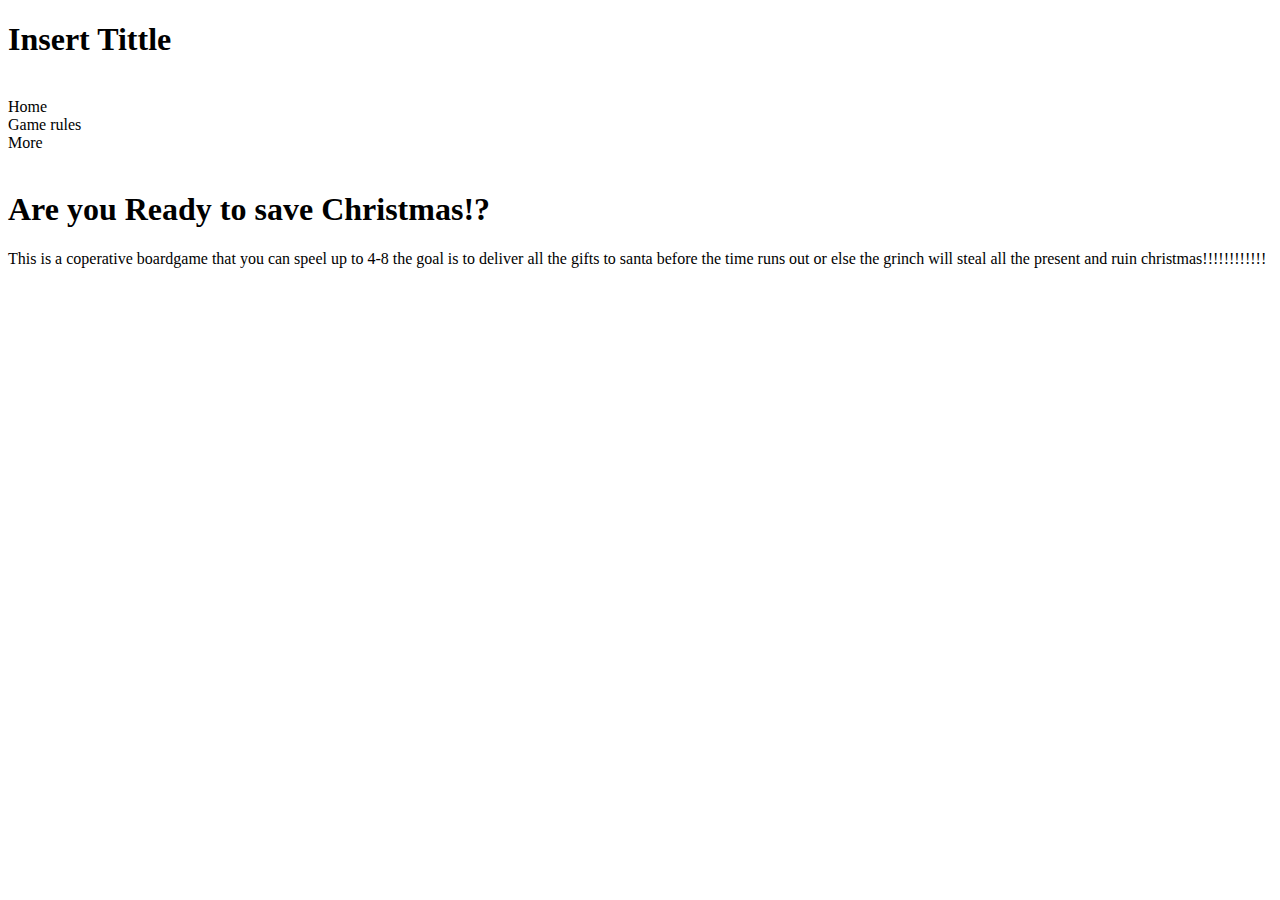
==== Index.html @ 1ae898ca "Concept" ====
<!DOCTYPE html>
<html lang="en">
<head>
    <link rel="stylesheet" href="css/style.css">

    <meta charset="UTF-8">
    <title>Last Christmas</title>
</head>
<body>
<h1 class="">Insert Tittle </h1>
<img src="" class="logo">
<div class="Menu">

   <div class="Menu items">
    Home
   </div>

  <div class="Menu items">
   Game rules
  </div>

  <div class="Menu items">
   More
  </div>



</div>

<img src="" class="">


<h1 class="Header1">
 Are you Ready to save Christmas!?
</h1>


<p class="">
  This is a coperative boardgame that you can speel up to 4-8 the goal is to deliver all the gifts  to santa before
  the time runs out or else the grinch will steal all the present and ruin christmas!!!!!!!!!!!!
</p>










<script src="Script/Script.js"> </script>
</body>
</html>
---- css/style.css ----
body {

}

.logo{

}
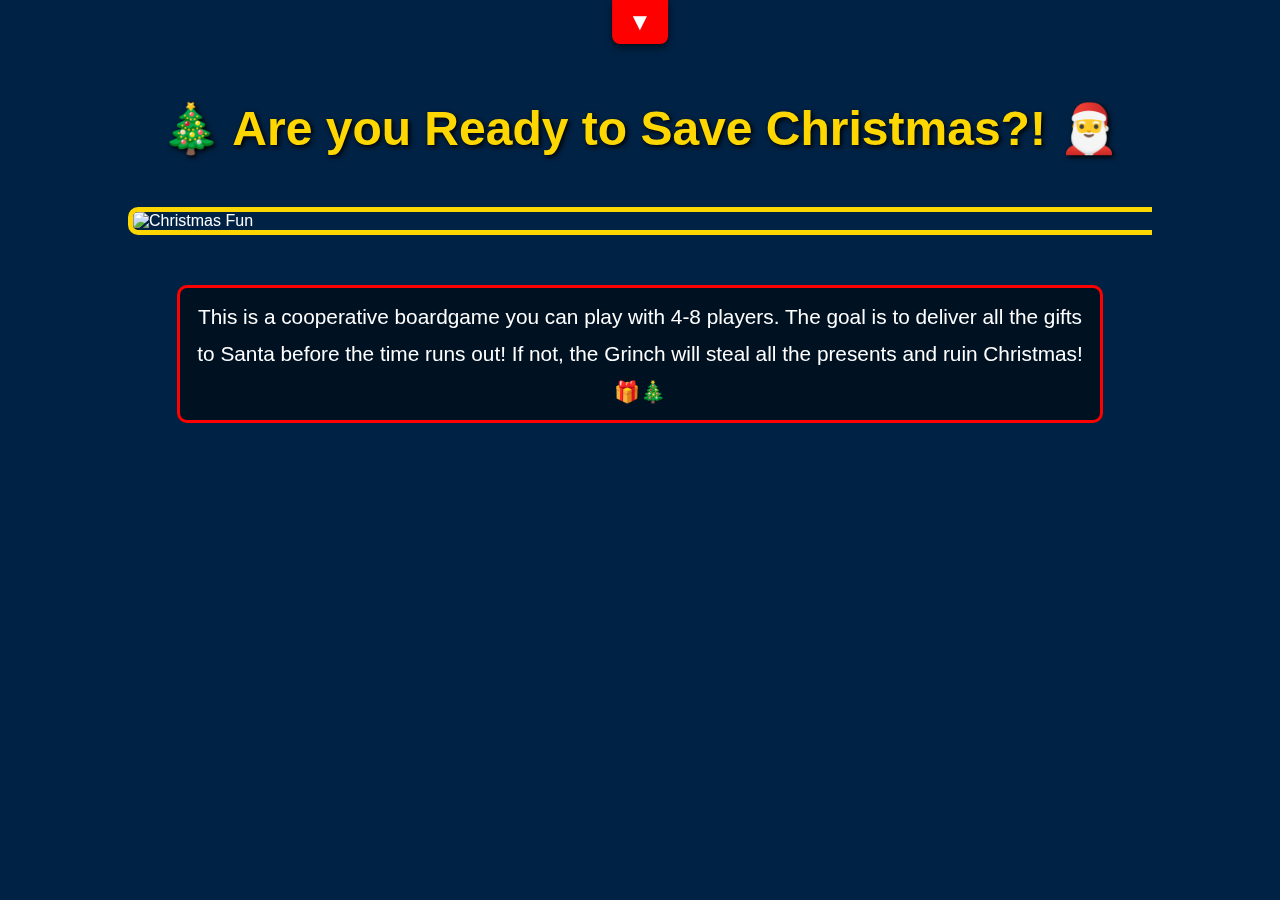
==== commit eca2b709: "Over night update" ====
--- a/Index.html
+++ b/Index.html
@@ -1,54 +1,45 @@
 <!DOCTYPE html>
 <html lang="en">
 <head>
+    <meta charset="UTF-8">
+    <meta name="viewport" content="width=device-width, initial-scale=1.0">
+    <title>Last Christmas</title>
     <link rel="stylesheet" href="css/style.css">
-
-    <meta charset="UTF-8">
-    <title>Last Christmas</title>
+    <script src="Script/Script.js" defer></script>
 </head>
 <body>
-<h1 class="">Insert Tittle </h1>
-<img src="" class="logo">
-<div class="Menu">
+<!-- Snow Animation -->
+<div class="snowfall"></div>
 
-   <div class="Menu items">
-    Home
-   </div>
+<!-- Dropdown Menu Trigger -->
+<div class="menu-button" onclick="toggleMenu()">▼</div>
 
-  <div class="Menu items">
-   Game rules
-  </div>
+<!-- Navigation Menu -->
+<nav class="menu" id="dropdownMenu">
+    <ul>
+        <li><a href="Index.html">Home</a></li>
+        <li><a href="Gamerules.html">Game Rules</a></li>
+        <li><a href="Liedjes.html">Liedjes</a></li>
+        <li><a href="Timer.html">Timer</a></li>
+        <li><a href="More.html">More</a></li>
+    </ul>
+</nav>
 
-  <div class="Menu items">
-   More
-  </div>
+<!-- Main Content -->
+<main>
+    <h1 class="title">🎄 Are you Ready to Save Christmas?! 🎅</h1>
 
+    <!-- Slideshow -->
+    <div class="slideshow-container">
+        <img class="slide" src="images/christmas1.jpg" alt="Christmas Fun">
+        <img class="slide" src="images/christmas2.jpg" alt="Christmas Gifts">
+        <img class="slide" src="images/christmas3.jpg" alt="Snowy Adventure">
+    </div>
 
-
-</div>
-
-<img src="" class="">
-
-
-<h1 class="Header1">
- Are you Ready to save Christmas!?
-</h1>
-
-
-<p class="">
-  This is a coperative boardgame that you can speel up to 4-8 the goal is to deliver all the gifts  to santa before
-  the time runs out or else the grinch will steal all the present and ruin christmas!!!!!!!!!!!!
-</p>
-
-
-
-
-
-
-
-
-
-
-<script src="Script/Script.js"> </script>
+    <p class="description">
+        This is a cooperative boardgame you can play with 4-8 players. The goal is to deliver all the gifts to Santa
+        before the time runs out! If not, the Grinch will steal all the presents and ruin Christmas! 🎁🎄
+    </p>
+</main>
 </body>
-</html>+</html>
--- a/css/style.css
+++ b/css/style.css
@@ -1,7 +1,206 @@
+/* General Page Styling */
+
+
+h1 {
+    font-size: 2.5rem;
+    color: #ffd700;
+    text-shadow: 2px 2px 5px #000;
+    margin-bottom: 20px;
+}
+
+p {
+    font-size: 1.2rem;
+    color: #fff;
+    line-height: 1.6;
+    margin: 20px auto;
+    max-width: 900px;
+    background-color: rgba(0, 0, 0, 0.7); /* Darker background for paragraphs */
+    padding: 10px;
+    border: 2px solid #ff0000;
+    border-radius: 8px;
+}
+
+img {
+    display: block;
+    margin: 20px auto;
+    max-width: 100%;
+    border: 3px solid #ffd700;
+    border-radius: 10px;
+}
+
+/* Spotify Embed */
+.spotify-container {
+    display: flex;
+    justify-content: center;
+    margin-top: 20px;
+}
+
+iframe {
+    border-radius: 10px;
+    box-shadow: 0 4px 6px rgba(0, 0, 0, 0.7);
+}
+
+/* Timer Page */
+button {
+    background-color: #ff0000;
+    color: #fff;
+    font-size: 1.2rem;
+    padding: 10px 20px;
+    border: none;
+    border-radius: 8px;
+    box-shadow: 0 4px 6px rgba(0, 0, 0, 0.5);
+    cursor: pointer;
+    transition: background-color 0.3s;
+}
+
+button:hover {
+    background-color: #cc0000;
+}
+
+#timer {
+    font-size: 2.5rem;
+    color: #ffd700;
+    margin-top: 20px;
+    text-shadow: 2px 2px 4px #000;
+}
+
+/* General Styling */
 body {
-
-}
-
-.logo{
-
-}
+    margin: 0;
+    padding: 0;
+    font-family: 'Arial', sans-serif;
+    background-color: #002244; /* Dark background to match your theme */
+    color: #fff;
+    overflow-x: hidden;
+    position: relative;
+}
+
+/* Snowfall Animation */
+.snowfall {
+    position: fixed;
+    top: 0;
+    left: 0;
+    width: 100%;
+    height: 100%;
+    background: url(https://pngimg.com/d/snow_PNG10.png) repeat; /* Ensuring snow repeats for full screen coverage */
+    opacity: 0.4; /* Soft snow effect */
+    animation: snowfall 15s linear infinite;
+    pointer-events: none;
+    z-index: -1; /* Snowfall stays behind the content */
+}
+
+@keyframes snowfall {
+    0% { background-position: 0 0; }
+    100% { background-position: 1000px 1000px; }
+}
+
+/* Dropdown Menu Button */
+.menu-button {
+    position: fixed;
+    top: 0;
+    left: 50%;
+    transform: translateX(-50%);
+    background-color: #ff0000;
+    color: #fff;
+    padding: 8px 16px;
+    font-size: 1.5rem;
+    text-align: center;
+    border-radius: 0 0 8px 8px;
+    cursor: pointer;
+    z-index: 1000;
+    box-shadow: 0 4px 6px rgba(0, 0, 0, 0.5);
+    transition: all 0.3s ease;
+}
+
+.menu-button.open {
+    top: 100%; /* Moves beneath the menu */
+    background-color: #cc0000;
+    transform: translateX(-50%) rotate(180deg);
+}
+
+/* Navigation Menu */
+nav.menu {
+    position: fixed;
+    top: 0;
+    left: 0;
+    width: 100%;
+    background: linear-gradient(to bottom, #ff0000, #990000);
+    display: none;
+    z-index: 999;
+    box-shadow: 0 4px 8px rgba(0, 0, 0, 0.5);
+}
+
+nav.menu ul {
+    list-style: none;
+    display: flex;
+    justify-content: center;
+    padding: 20px 0;
+    margin: 0;
+}
+
+nav.menu ul li {
+    margin: 0 20px;
+}
+
+nav.menu ul li a {
+    text-decoration: none;
+    color: #ffd700;
+    font-size: 1.3rem;
+    font-weight: bold;
+    text-shadow: 2px 2px 4px #000;
+    transition: transform 0.3s, color 0.3s;
+}
+
+nav.menu ul li a:hover {
+    color: #fff;
+    transform: scale(1.1);
+}
+
+/* Main Title */
+.title {
+    text-align: center;
+    font-size: 3rem;
+    margin-top: 100px;
+    color: #ffd700;
+    text-shadow: 2px 2px 5px #000;
+}
+
+/* Slideshow */
+.slideshow-container {
+    width: 80%;
+    margin: 30px auto;
+    position: relative;
+    overflow: hidden;
+}
+
+.slide {
+    width: 100%;
+    display: none;
+    border: 5px solid #ffd700;
+    border-radius: 10px;
+}
+
+.slide:first-child {
+    display: block;
+}
+
+/* Description */
+.description {
+    text-align: center;
+    font-size: 1.3rem;
+    line-height: 1.8;
+    margin: 30px auto;
+    max-width: 900px;
+    padding: 10px;
+    background-color: rgba(0, 0, 0, 0.5);
+    border: 3px solid #ff0000;
+    border-radius: 10px;
+}
+
+/* Spotify Embed */
+.spotify-container {
+    display: flex;
+    justify-content: center;
+    margin: 20px auto;
+    max-width: 600px;
+}
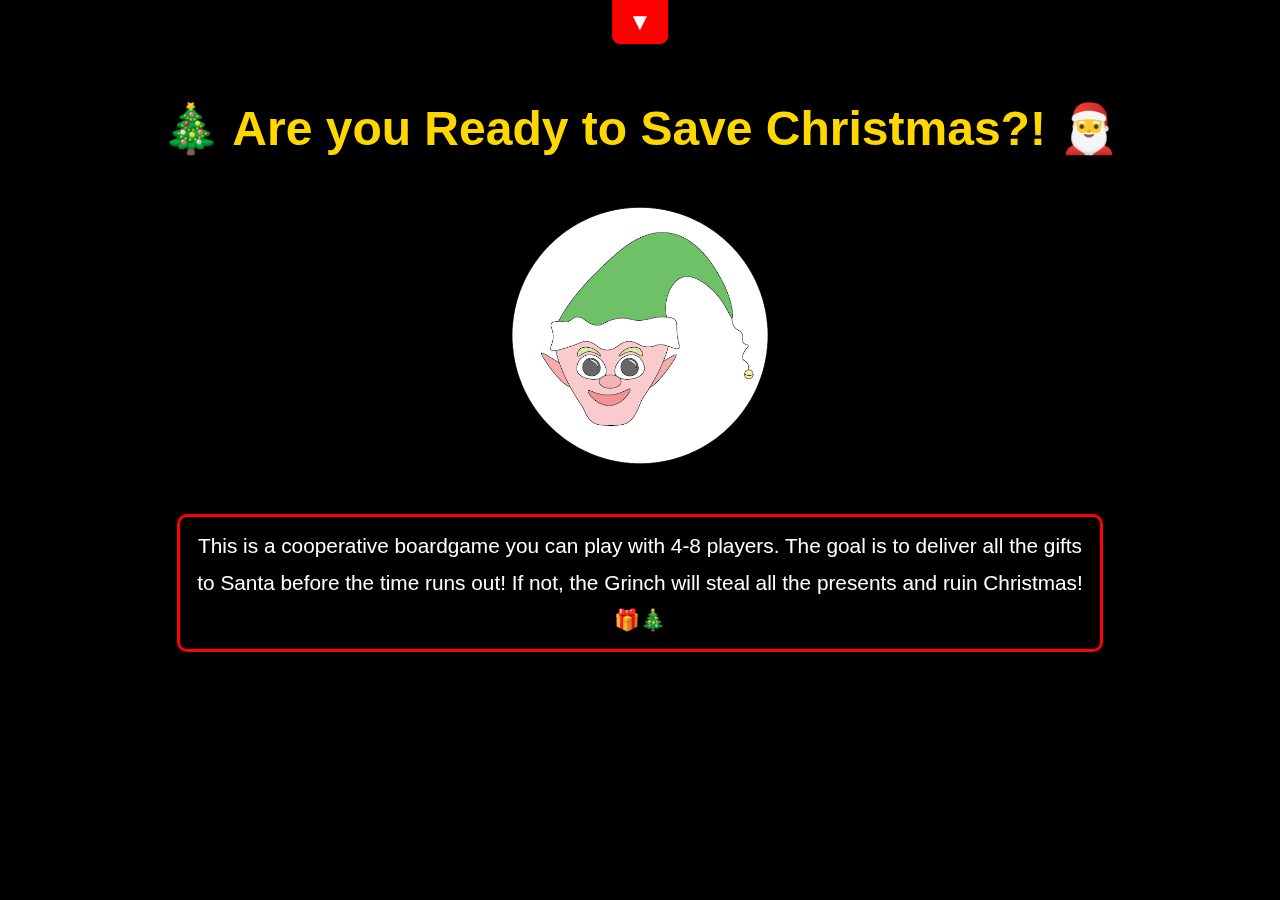
==== commit a6e9d97b: "Tiny update" ====
--- a/Index.html
+++ b/Index.html
@@ -31,9 +31,9 @@
 
     <!-- Slideshow -->
     <div class="slideshow-container">
-        <img class="slide" src="images/christmas1.jpg" alt="Christmas Fun">
-        <img class="slide" src="images/christmas2.jpg" alt="Christmas Gifts">
-        <img class="slide" src="images/christmas3.jpg" alt="Snowy Adventure">
+        <img class="slide" src="Images/elf%20groen.png" alt="Christmas Fun">
+        <img class="slide" src="Images/elf%20base%20zwart.png" alt="Christmas Gifts">
+        <img class="slide" src="Images/elf%20paars.png" alt="Snowy Adventure">
     </div>
 
     <p class="description">
--- a/css/style.css
+++ b/css/style.css
@@ -23,9 +23,8 @@
 img {
     display: block;
     margin: 20px auto;
-    max-width: 100%;
-    border: 3px solid #ffd700;
-    border-radius: 10px;
+    max-width: 25%;
+
 }
 
 /* Spotify Embed */
@@ -69,7 +68,7 @@
     margin: 0;
     padding: 0;
     font-family: 'Arial', sans-serif;
-    background-color: #002244; /* Dark background to match your theme */
+    background-color: black; /* Dark background to match your theme */
     color: #fff;
     overflow-x: hidden;
     position: relative;
@@ -176,8 +175,7 @@
 .slide {
     width: 100%;
     display: none;
-    border: 5px solid #ffd700;
-    border-radius: 10px;
+
 }
 
 .slide:first-child {
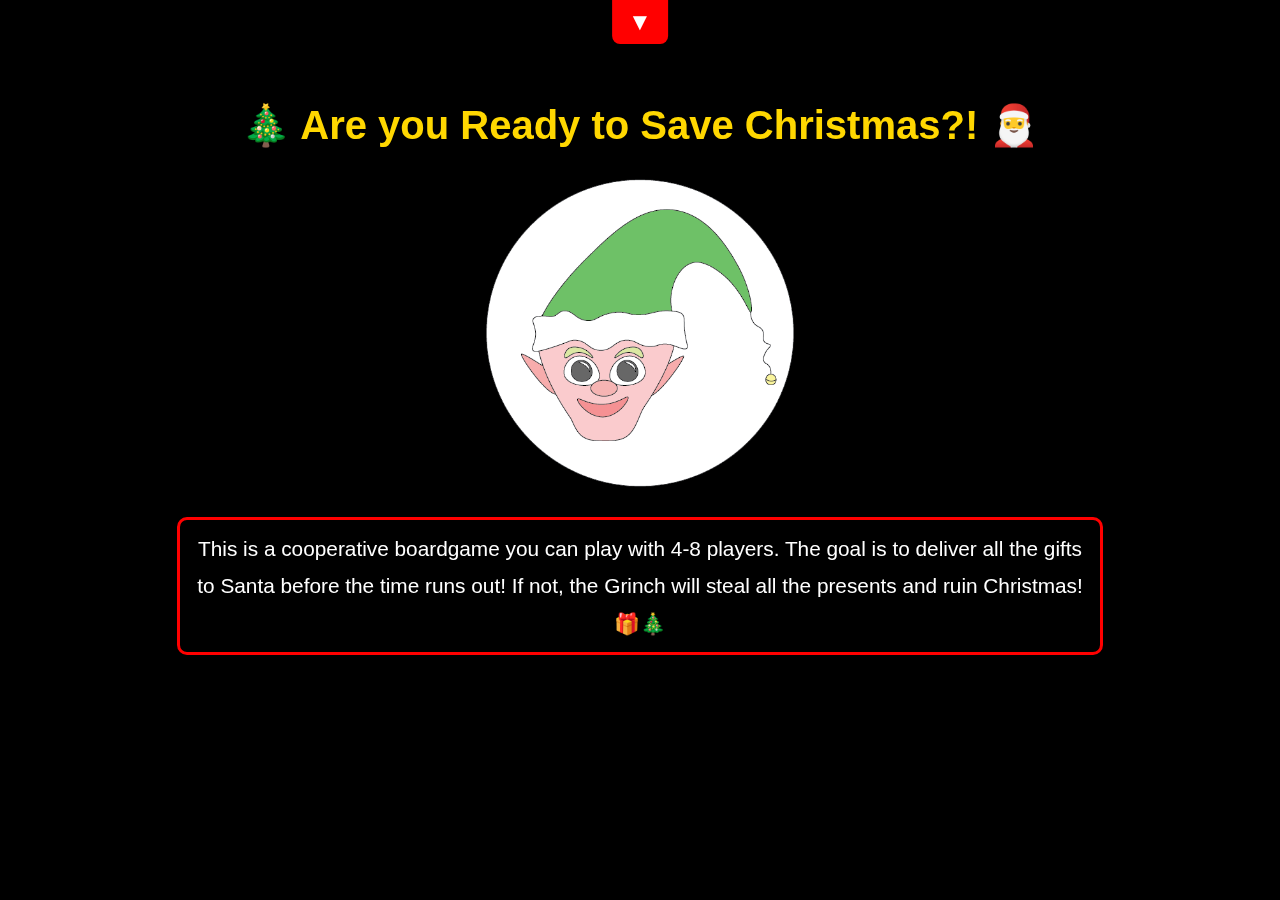
==== commit e63d793d: "Prototype v1" ====
--- a/Index.html
+++ b/Index.html
@@ -17,11 +17,11 @@
 <!-- Navigation Menu -->
 <nav class="menu" id="dropdownMenu">
     <ul>
-        <li><a href="Index.html">Home</a></li>
-        <li><a href="Gamerules.html">Game Rules</a></li>
-        <li><a href="Liedjes.html">Liedjes</a></li>
-        <li><a href="Timer.html">Timer</a></li>
-        <li><a href="More.html">More</a></li>
+        <li class="nav-item"><a href="Index.html">Home</a></li>
+        <li class="nav-item"><a href="Gamerules.html">Game Rules</a></li>
+        <li class="nav-item"><a href="Liedjes.html">Liedjes</a></li>
+        <li class="nav-item"><a href="Timer.html">Timer</a></li>
+        <li class="nav-item"><a href="More.html">More</a></li>
     </ul>
 </nav>
 
@@ -32,8 +32,8 @@
     <!-- Slideshow -->
     <div class="slideshow-container">
         <img class="slide" src="Images/elf%20groen.png" alt="Christmas Fun">
-        <img class="slide" src="Images/elf%20base%20zwart.png" alt="Christmas Gifts">
-        <img class="slide" src="Images/elf%20paars.png" alt="Snowy Adventure">
+            <img class="slide" src="Images/elf%20paars.png" alt="Christmas Gifts">
+        <img class="slide" src="Images/elf%20base%20zwart.png" alt="Snowy Adventure">
     </div>
 
     <p class="description">
--- a/css/style.css
+++ b/css/style.css
@@ -1,77 +1,39 @@
-/* General Page Styling */
-
-
-h1 {
-    font-size: 2.5rem;
-    color: #ffd700;
-    text-shadow: 2px 2px 5px #000;
-    margin-bottom: 20px;
-}
-
-p {
-    font-size: 1.2rem;
-    color: #fff;
-    line-height: 1.6;
-    margin: 20px auto;
-    max-width: 900px;
-    background-color: rgba(0, 0, 0, 0.7); /* Darker background for paragraphs */
-    padding: 10px;
-    border: 2px solid #ff0000;
-    border-radius: 8px;
-}
-
-img {
-    display: block;
-    margin: 20px auto;
-    max-width: 25%;
-
-}
-
-/* Spotify Embed */
-.spotify-container {
-    display: flex;
-    justify-content: center;
-    margin-top: 20px;
-}
-
-iframe {
-    border-radius: 10px;
-    box-shadow: 0 4px 6px rgba(0, 0, 0, 0.7);
-}
-
-/* Timer Page */
-button {
-    background-color: #ff0000;
-    color: #fff;
-    font-size: 1.2rem;
-    padding: 10px 20px;
-    border: none;
-    border-radius: 8px;
-    box-shadow: 0 4px 6px rgba(0, 0, 0, 0.5);
-    cursor: pointer;
-    transition: background-color 0.3s;
-}
-
-button:hover {
-    background-color: #cc0000;
-}
-
-#timer {
-    font-size: 2.5rem;
-    color: #ffd700;
-    margin-top: 20px;
-    text-shadow: 2px 2px 4px #000;
-}
-
 /* General Styling */
 body {
     margin: 0;
     padding: 0;
     font-family: 'Arial', sans-serif;
-    background-color: black; /* Dark background to match your theme */
+    background-color: black; /* Dark background for the theme */
     color: #fff;
     overflow-x: hidden;
     position: relative;
+}
+
+h1 {
+    text-align: center;
+    font-size: 2.5rem;
+    margin-top: 102px; /* Moved title down */
+    color: #ffd700;
+    text-shadow: 2px 2px 5px #000;
+}
+
+/* Glow effect for Credits Items */
+.credits-item {
+    font-size: 1.3rem;
+    line-height: 1.8;
+    margin-top: 10px;
+    padding: 10px;
+    background-color: rgba(0, 0, 0, 0.7);
+    border-radius: 12px;
+    max-width: 80%;
+    margin-left: auto;
+    margin-right: auto;
+    color: #fff;
+    text-shadow: 2px 2px 5px #000, 0 0 20px #ffd700, 0 0 10px #ffd700; /* Added glow effect */
+}
+
+.credits-item br {
+    margin-bottom: 10px;
 }
 
 /* Snowfall Animation */
@@ -81,11 +43,11 @@
     left: 0;
     width: 100%;
     height: 100%;
-    background: url(https://pngimg.com/d/snow_PNG10.png) repeat; /* Ensuring snow repeats for full screen coverage */
+    background: url(https://pngimg.com/d/snow_PNG10.png) repeat;
     opacity: 0.4; /* Soft snow effect */
     animation: snowfall 15s linear infinite;
     pointer-events: none;
-    z-index: -1; /* Snowfall stays behind the content */
+    z-index: -1;
 }
 
 @keyframes snowfall {
@@ -93,7 +55,44 @@
     100% { background-position: 1000px 1000px; }
 }
 
-/* Dropdown Menu Button */
+/* Timer */
+.timer-container, #timer {
+    text-align: center;
+    margin-top: 30px;
+}
+
+#timer {
+    font-size: 3rem;
+    font-weight: bold;
+    color: #ffd700;
+    padding: 20px;
+    background-color: rgba(0, 0, 0, 0.7);
+    border-radius: 8px;
+    text-shadow: 2px 2px 5px #000;
+    border: 3px solid #ff0000;
+    width: 120px;
+    margin: 80px auto 20px;
+}
+
+/* Start Timer Button */
+button {
+    background-color: #ff0000;
+    color: #fff;
+    font-size: 1.5rem;
+    padding: 15px 30px;
+    border: none;
+    border-radius: 8px;
+    cursor: pointer;
+    transition: background-color 0.3s ease, transform 0.3s ease;
+    margin-top: 20px;
+}
+
+button:hover {
+    background-color: #cc0000;
+    transform: scale(1.05);
+}
+
+/* Menu Styling */
 .menu-button {
     position: fixed;
     top: 0;
@@ -112,7 +111,7 @@
 }
 
 .menu-button.open {
-    top: 100%; /* Moves beneath the menu */
+    top: 100%;
     background-color: #cc0000;
     transform: translateX(-50%) rotate(180deg);
 }
@@ -155,13 +154,55 @@
     transform: scale(1.1);
 }
 
-/* Main Title */
-.title {
-    text-align: center;
-    font-size: 3rem;
-    margin-top: 100px;
-    color: #ffd700;
-    text-shadow: 2px 2px 5px #000;
+/* Navigation Item Styling */
+.nav-item {
+    margin: 10px 0;
+    padding: 12px 25px;
+    background-color: rgba(255, 255, 255, 0.1);
+    border-radius: 8px;
+    transition: background-color 0.3s, transform 0.3s;
+}
+
+.nav-item:hover {
+    background-color: rgba(255, 255, 255, 0.2);
+    transform: scale(1.05);
+}
+
+/* Game Rules List */
+.game-rules-list {
+    margin: 20px auto;
+    padding: 20px;
+    background-color: rgba(0, 0, 0, 0.7);
+    color: #fff;
+    border-radius: 10px;
+    max-width: 800px;
+    box-shadow: 0 4px 8px rgba(0, 0, 0, 0.5);
+}
+
+.game-rules-list li {
+    margin-bottom: 15px;
+    font-size: 1.2rem;
+    line-height: 1.6;
+    padding: 10px;
+    background-color: rgba(255, 255, 255, 0.1);
+    border-radius: 5px;
+    transition: background-color 0.3s, transform 0.3s;
+}
+
+.game-rules-list li:hover {
+    background-color: rgba(255, 255, 255, 0.2);
+    transform: scale(1.02);
+}
+
+.game-rules-list li::before {
+    content: counter(rule) ". ";
+    counter-increment: rule;
+    font-weight: bold;
+    color: #ffd700;
+}
+
+.game-rules-list {
+    counter-reset: rule;
 }
 
 /* Slideshow */
@@ -170,12 +211,13 @@
     margin: 30px auto;
     position: relative;
     overflow: hidden;
+    text-align: center;
 }
 
 .slide {
-    width: 100%;
+    width: 30%;
+    margin: 0 auto;
     display: none;
-
 }
 
 .slide:first-child {
@@ -202,3 +244,46 @@
     margin: 20px auto;
     max-width: 600px;
 }
+
+/* Icons for each rule */
+.icon {
+    margin-right: 10px;
+    font-size: 1.4rem;
+}
+
+.game-rules-list li .icon {
+    font-size: 1.5rem;
+    position: static;
+    left: 20px; /* Position the icon at the start of the rule */
+    top: 50%;
+    transform: translateY(-50%);
+}
+
+/* Media Queries for Responsiveness */
+@media screen and (max-width: 1200px) {
+    h1 { font-size: 2rem; }
+    p { font-size: 1rem; }
+    .title { font-size: 2.5rem; }
+    .slideshow-container { width: 90%; }
+    .description { font-size: 1.1rem; }
+}
+
+@media screen and (max-width: 768px) {
+    h1 { font-size: 1.8rem; }
+    p { font-size: 1rem; max-width: 100%; }
+    img { max-width: 50%; }
+    .menu-button { font-size: 1.2rem; padding: 10px 20px; }
+    nav.menu ul li { margin: 0 10px; }
+    .title { font-size: 2rem; }
+    .slideshow-container { width: 100%; }
+}
+
+@media screen and (max-width: 480px) {
+    h1 { font-size: 1.5rem; }
+    p { font-size: 0.9rem; }
+    .title { font-size: 1.8rem; }
+    .slideshow-container { width: 100%; }
+    .description { font-size: 1rem; padding: 5px; }
+    img { max-width: 70%; }
+    button { font-size: 1rem; padding: 8px 16px; }
+}
